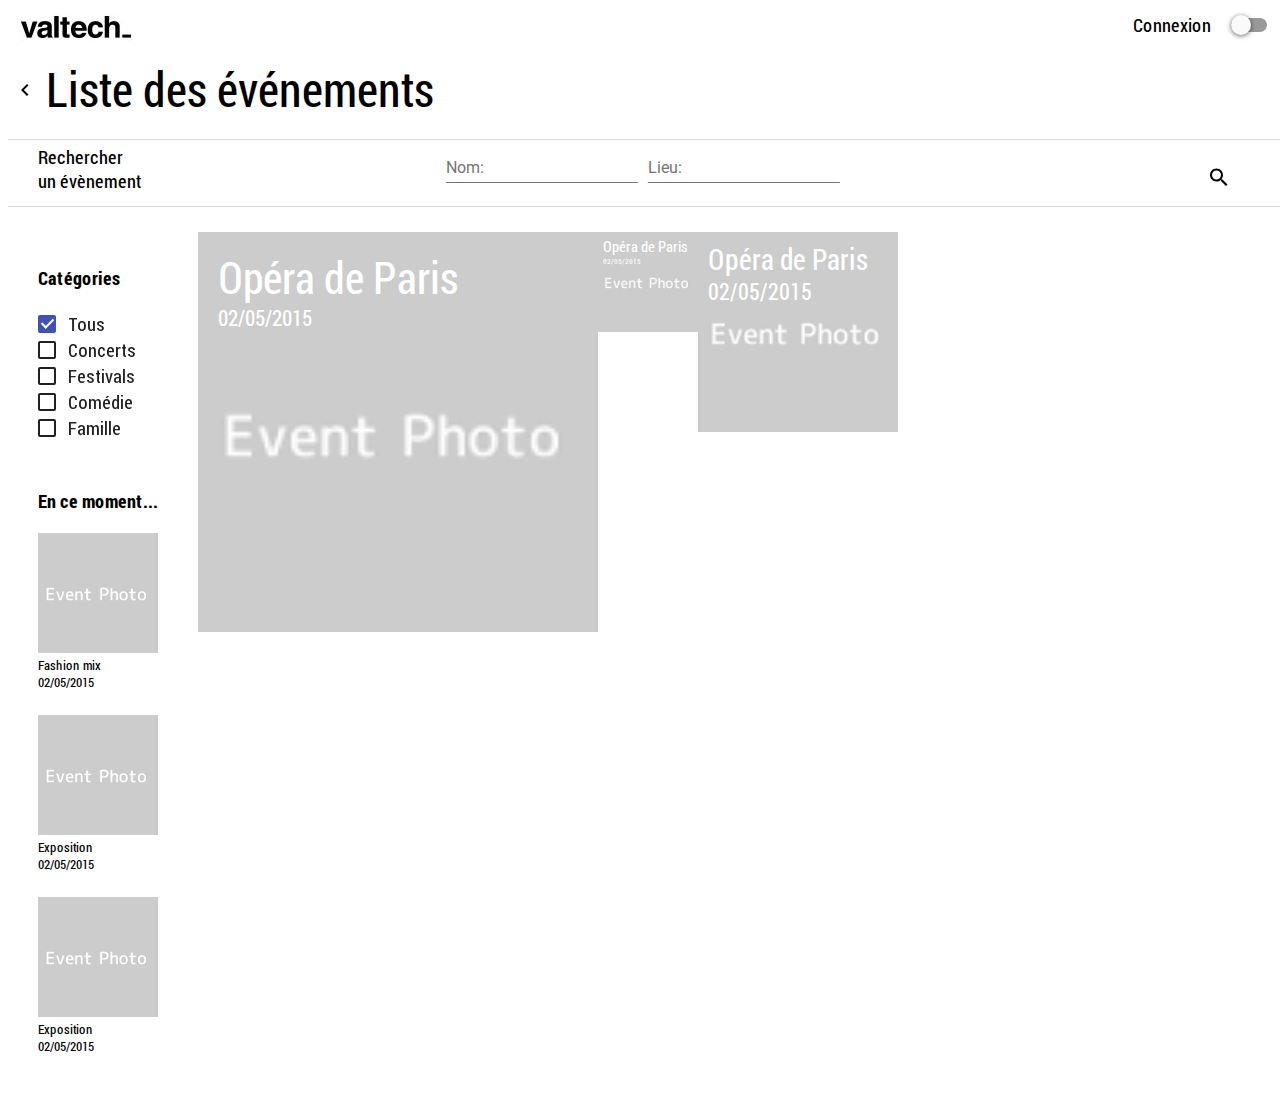
==== index.html @ 0816b05f "Initial commit" ====
<!DOCTYPE html>
<html lang="en" xmlns="http://www.w3.org/1999/html">
<head>
    <meta charset="UTF-8">

    <!--CSS-->
    <link rel="stylesheet" type="text/css" href="css/index.css">

    <!--Polymer-->
    <script src="components/webcomponentsjs/webcomponents-lite.js"></script>
    <link rel="import" href="components/polymer/polymer.html">
    <link rel="import" href="components/iron-icons/iron-icons.html"> <!-- workaround for defect https://github.com/PolymerElements/iron-icon/issues/19 -->
    <link rel="import" href="components/iron-pages/iron-pages.html">


    <!-- Mooc components -->
    <link rel="import" href="modules/mooc-status.html">
    <link rel="import" href="modules/mooc-search.html">
    <link rel="import" href="modules/mooc-category.html">
    <link rel="import" href="modules/mooc-highlight.html">
    <link rel="import" href="modules/mooc-event-list.html">

    <link rel="import" href="pages/mooc-header.html">
    <link rel="import" href="pages/mooc-page-header.html">

    <link rel="import" href="pages/mooc-page-eventList.html"


    <!--Routing more-route-->
    <link rel="import" href="components/more-routing/more-route-selector.html">
    <link rel="import" href="routes.html">

    <title>Valtech MOOC</title>
</head>
<body>

    <mooc-header></mooc-header>
    <mooc-page-header previous="true">Liste des événements</mooc-page-header>
    <mooc-search></mooc-search>

    <mooc-page-eventList></mooc-page-eventList>

    <!--
    <more-route-selector id="mainPageSelector">
        <iron-pages>
            <section route="/" >
               index
            </section>
            <section route="home" >
               <mooc-page-eventList></mooc-page-eventList>
            </section>
            <section route="eventDetails" >
              <mooc-page-eventDetails></mooc-page-eventDetails>
            </section>
        </iron-pages>
    </more-route-selector>
-->

</body>
</html>
---- css/index.css ----
@import url("roboto-condensed.css");

body {
    font-family : "Roboto Condensed";
    font-size:120%;
}
.main-page {
    display: flex;
}

.left-pane {
    display: inline-block;
}

.center-pane {
    display: inline-block;
    float:left;
}
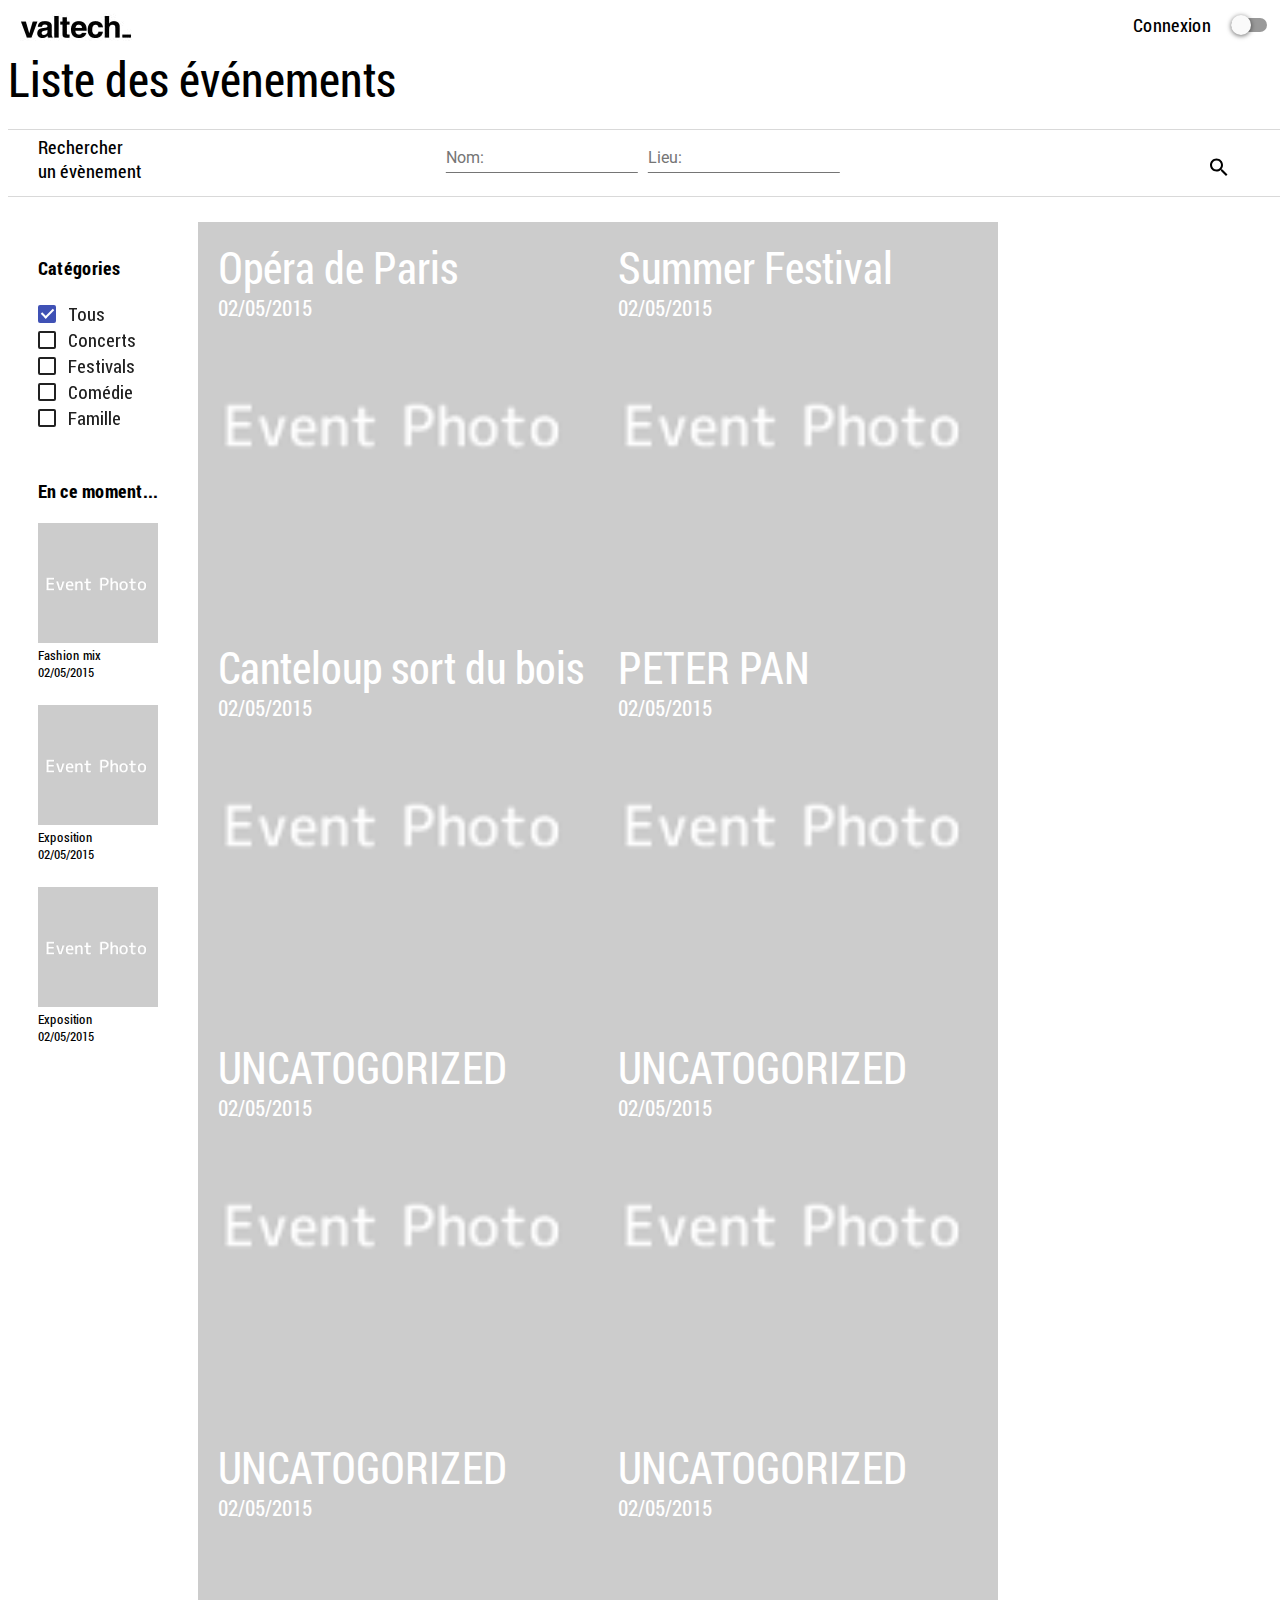
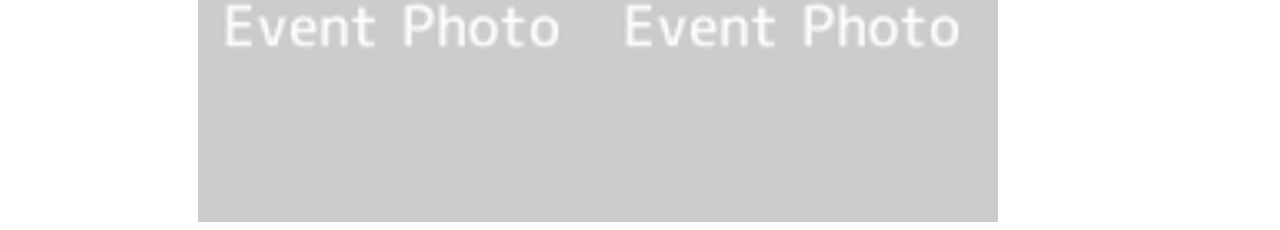
==== commit 385b1032: "just a save trying to get data" ====
--- a/index.html
+++ b/index.html
@@ -23,22 +23,34 @@
     <link rel="import" href="pages/mooc-header.html">
     <link rel="import" href="pages/mooc-page-header.html">
 
-    <link rel="import" href="pages/mooc-page-eventList.html"
+    <link rel="import" href="pages/mooc-page-eventList.html">
 
 
     <!--Routing more-route-->
     <link rel="import" href="components/more-routing/more-route-selector.html">
     <link rel="import" href="routes.html">
 
+    <!--REST calls-->
+    <link rel=import" href="api.html">
+
     <title>Valtech MOOC</title>
 </head>
-<body>
+<body onload="loadData()">
+    <events-service id="api"></events-service>
 
     <mooc-header></mooc-header>
-    <mooc-page-header previous="true">Liste des événements</mooc-page-header>
-    <mooc-search></mooc-search>
+    <mooc-page-header showPrevious="true" >Liste des événements</mooc-page-header>
+
 
     <mooc-page-eventList></mooc-page-eventList>
+
+    <script>
+        function loadData() {
+            console.log(document.getElementById("api"));
+            document.getElementById("api").loadEvents();
+            console.log(this.events-service.events.length);
+        }
+    </script>
 
     <!--
     <more-route-selector id="mainPageSelector">
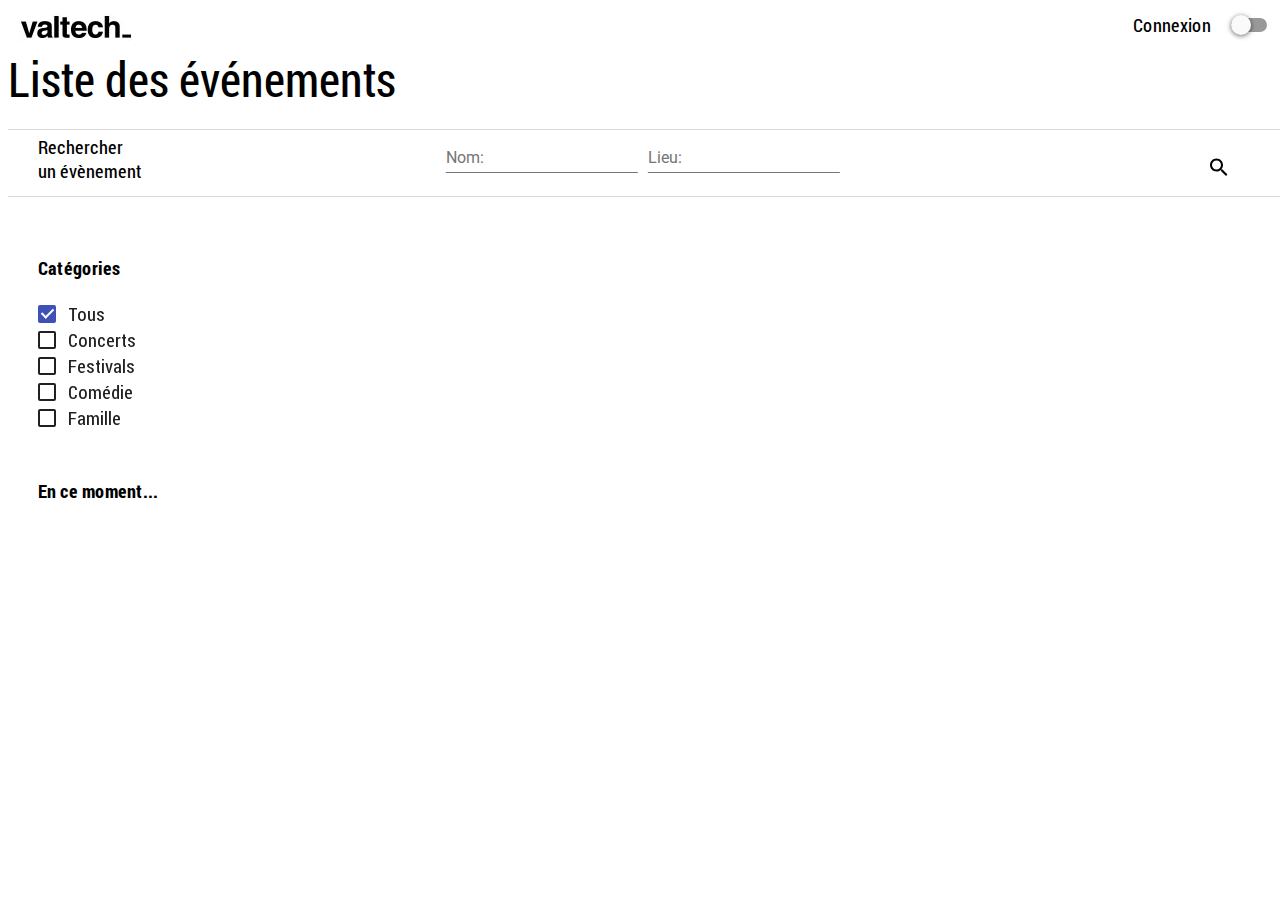
==== commit a0cd659d: "events are here and filter.. need to add detail page.." ====
--- a/index.html
+++ b/index.html
@@ -26,31 +26,23 @@
     <link rel="import" href="pages/mooc-page-eventList.html">
 
 
+
     <!--Routing more-route-->
     <link rel="import" href="components/more-routing/more-route-selector.html">
     <link rel="import" href="routes.html">
 
-    <!--REST calls-->
-    <link rel=import" href="api.html">
+
 
     <title>Valtech MOOC</title>
 </head>
-<body onload="loadData()">
-    <events-service id="api"></events-service>
-
+<body >
     <mooc-header></mooc-header>
     <mooc-page-header showPrevious="true" >Liste des événements</mooc-page-header>
 
+    <mooc-page-eventList>
+    </mooc-page-eventList>
 
-    <mooc-page-eventList></mooc-page-eventList>
 
-    <script>
-        function loadData() {
-            console.log(document.getElementById("api"));
-            document.getElementById("api").loadEvents();
-            console.log(this.events-service.events.length);
-        }
-    </script>
 
     <!--
     <more-route-selector id="mainPageSelector">
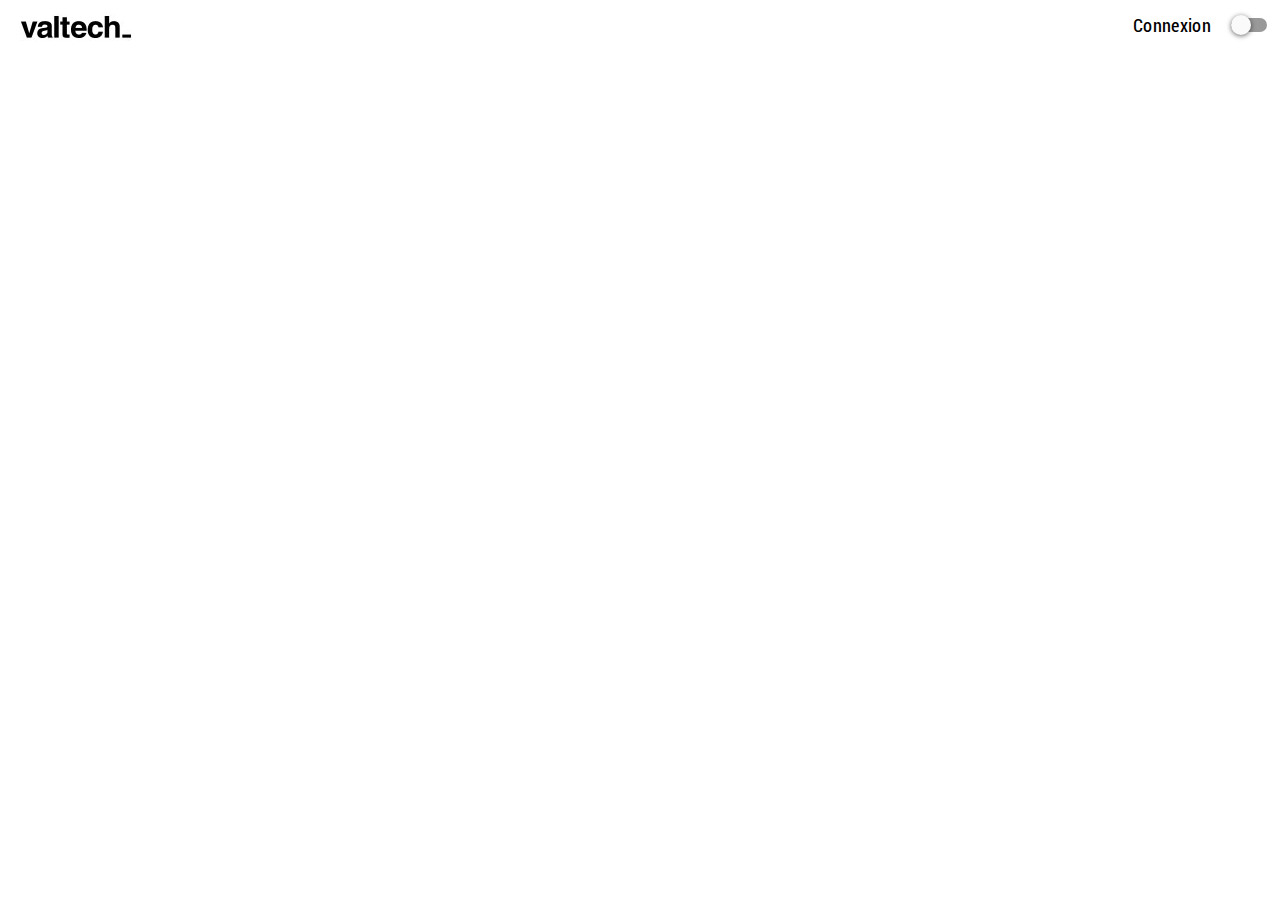
==== commit db3df6e7: "events are here and filter.. need to add detail page.." ====
--- a/index.html
+++ b/index.html
@@ -5,6 +5,9 @@
 
     <!--CSS-->
     <link rel="stylesheet" type="text/css" href="css/index.css">
+
+    <!--JS-->
+    <script src="js/mooc.js" ></script>
 
     <!--Polymer-->
     <script src="components/webcomponentsjs/webcomponents-lite.js"></script>
@@ -27,9 +30,8 @@
 
 
 
-    <!--Routing more-route-->
-    <link rel="import" href="components/more-routing/more-route-selector.html">
-    <link rel="import" href="routes.html">
+    <!--Routing app-route-->
+    <link rel="import" href="components/app-router/app-router.html">
 
 
 
@@ -37,28 +39,12 @@
 </head>
 <body >
     <mooc-header></mooc-header>
-    <mooc-page-header showPrevious="true" >Liste des événements</mooc-page-header>
 
-    <mooc-page-eventList>
-    </mooc-page-eventList>
-
-
-
-    <!--
-    <more-route-selector id="mainPageSelector">
-        <iron-pages>
-            <section route="/" >
-               index
-            </section>
-            <section route="home" >
-               <mooc-page-eventList></mooc-page-eventList>
-            </section>
-            <section route="eventDetails" >
-              <mooc-page-eventDetails></mooc-page-eventDetails>
-            </section>
-        </iron-pages>
-    </more-route-selector>
--->
+    <app-router>
+        <app-route path="/" import="pages/mooc-page-eventList.html" ></app-route>
+        <app-route path="/details/:eventId" import="pages/mooc-page-eventDetails.html" ></app-route>
+        <app-route path="*" import="pages/mooc-page-eventList.html" ></app-route>
+    </app-router>
 
 </body>
 </html>